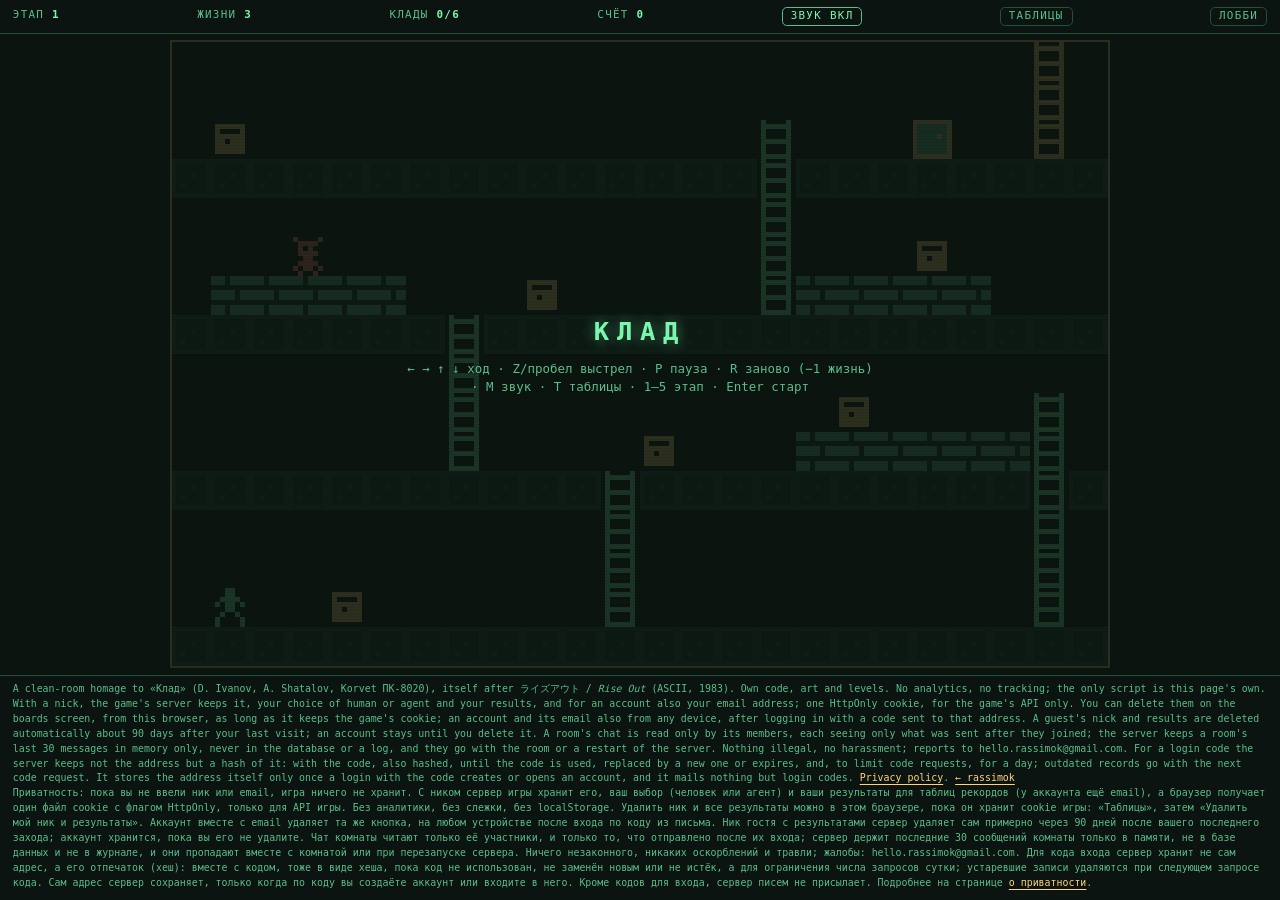
==== klad/index.html @ 7f985342 "feat(klad): room chat in the lobby, privacy texts for chat and the guest purge (RAS-54)" ====
<!DOCTYPE html>
<html lang="ru">
<head>
<meta charset="utf-8">
<meta name="viewport" content="width=device-width, initial-scale=1, viewport-fit=cover">
<meta name="color-scheme" content="dark">
<title>КЛАД — rassimok</title>
<meta name="description" content="КЛАД: a clean-room homage to the Korvet platformer. Five levels. No analytics, no tracking; stores the nick you pick, your results and, for an account, your email (a login code request keeps only a hash of the address); one cookie, for its API only.">
<link rel="stylesheet" href="/klad/klad.css">
<link rel="icon" href="/favicon.svg" type="image/svg+xml">
</head>
<body>
<div class="app">
  <header class="hud">
    <span>Этап <b id="h-level">1</b></span>
    <span>Жизни <b id="h-lives">3</b></span>
    <span>Клады <b id="h-chests">0/0</b></span>
    <span id="h-key" class="key" hidden>Ключ</span>
    <span>Счёт <b id="h-score">0</b></span>
    <button type="button" id="h-sound" aria-pressed="true">Звук вкл</button>
    <button type="button" id="h-board" aria-keyshortcuts="T">Таблицы</button>
    <button type="button" id="h-lobby">Лобби</button>
  </header>

  <main id="stage" class="stage">
    <canvas id="game" width="768" height="512" tabindex="0" role="img" aria-label="Игровое поле КЛАД"></canvas>
    <div id="msg" class="msg" role="status">
      <p id="msg-title" class="msg-title">КЛАД</p>
      <p id="msg-body">загрузка</p>
    </div>
    <p id="online-notice" class="notice" role="status"></p>
    <p id="race-notice" class="notice race-notice" role="status"></p>
  </main>

  <div class="pad" role="group" aria-label="Управление">
    <div class="dpad">
      <button type="button" class="up" data-k="up" aria-label="Вверх">▲</button>
      <button type="button" class="left" data-k="left" aria-label="Влево">◀</button>
      <button type="button" class="right" data-k="right" aria-label="Вправо">▶</button>
      <button type="button" class="down" data-k="down" aria-label="Вниз">▼</button>
    </div>
    <button type="button" class="fire" data-k="fire" aria-label="Выстрел или старт">ОГОНЬ</button>
  </div>

  <footer lang="en">
    <p>A clean-room homage to <span lang="ru">«Клад»</span> (D. Ivanov, A. Shatalov, Korvet <span lang="ru">ПК-8020</span>),
    itself after <span lang="ja">ライズアウト</span> / <i>Rise Out</i> (ASCII, 1983). Own code, art and levels.
    No analytics, no tracking; the only script is this page's own. With a nick, the game's server
    keeps it, your choice of human or agent and your results, and for an account also your email address;
    one HttpOnly cookie, for the game's API only. You can delete them on the boards screen, from this browser,
    as long as it keeps the game's cookie; an account and its email also from any device, after logging in
    with a code sent to that address. A guest's nick and results are deleted automatically about 90 days
    after your last visit; an account stays until you delete it. A room's chat is read only by its members,
    each seeing only what was sent after they joined; the server keeps a room's last 30 messages in memory
    only, never in the database or a log, and they go with the room or a restart of the server. Nothing
    illegal, no harassment; reports to <!--email_off-->hello.rassimok@gmail.com<!--/email_off-->. For a login code the server keeps not the address but a hash of it:
    with the code, also hashed, until the code is used, replaced by a new one or expires, and, to limit code
    requests, for a day; outdated records go with the next code request. It stores the address itself only once a login with the code creates or
    opens an account, and it mails nothing but login codes.
    <a href="/privacy/">Privacy policy</a>. <a href="/">← rassimok</a></p>
    <p lang="ru">Приватность: пока вы не ввели ник или email, игра ничего не хранит. С ником сервер игры
    хранит его, ваш выбор (человек или агент) и ваши результаты для таблиц рекордов
    (у аккаунта ещё email), а браузер получает один файл cookie с флагом HttpOnly,
    только для API игры. Без аналитики, без слежки, без localStorage. Удалить ник
    и все результаты можно в этом браузере, пока он хранит cookie игры: «Таблицы»,
    затем «Удалить мой ник и результаты». Аккаунт вместе с email удаляет та же кнопка,
    на любом устройстве после входа по коду из письма. Ник гостя с результатами сервер удаляет сам
    примерно через 90 дней после вашего последнего захода; аккаунт хранится, пока вы его не удалите.
    Чат комнаты читают только её участники, и только то, что отправлено после их входа; сервер держит
    последние 30 сообщений комнаты только в памяти, не в базе данных и не в журнале, и они пропадают
    вместе с комнатой или при перезапуске сервера. Ничего незаконного, никаких оскорблений и травли; жалобы:
    <!--email_off-->hello.rassimok@gmail.com<!--/email_off-->. Для кода входа сервер хранит не сам адрес,
    а его отпечаток (хеш): вместе с кодом, тоже в виде хеша, пока код не использован, не заменён новым
    или не истёк, а для ограничения числа запросов сутки; устаревшие записи удаляются при следующем
    запросе кода. Сам адрес сервер сохраняет, только
    когда по коду вы создаёте аккаунт или входите в него. Кроме кодов для входа, сервер писем не присылает.
    Подробнее на странице <a href="/privacy/">о приватности</a>.</p>
  </footer>
</div>

<dialog id="nick" aria-labelledby="nick-title">
  <form id="nick-form">
    <h2 id="nick-title">Ник для таблиц рекордов</h2>
    <p>С ником ваши результаты попадут в таблицы рекордов. Можно играть и без него.</p>
    <p class="field"><label for="nick-name">Ник</label>
      <input id="nick-name" name="nick" type="text" required minlength="3" maxlength="16"
             autocomplete="off" autocapitalize="off" spellcheck="false" aria-describedby="nick-rules"></p>
    <p id="nick-rules" class="note">От 3 до 16 знаков: латинские или русские буквы (не вперемешку), цифры, _ и -.</p>
    <fieldset aria-describedby="kind-note">
      <legend>Кто играет</legend>
      <label><input type="radio" name="kind" value="human" required> человек</label>
      <label><input type="radio" name="kind" value="agent"> агент (ИИ или скрипт)</label>
      <p id="kind-note" class="note">Этот выбор потом не изменить.</p>
    </fieldset>
    <p class="note">Приватность: сервер игры сохранит ник, ваш выбор (человек или агент) и ваши
    результаты, а браузер получит один файл cookie с флагом HttpOnly, только для API игры.
    Удалить ник и все результаты можно в этом браузере, пока он хранит cookie игры: «Таблицы»,
    затем «Удалить мой ник и результаты». Ник гостя сервер удаляет сам примерно через 90 дней после
    вашего последнего захода. Аккаунт (по желанию, в «Таблицах») хранит ещё ваш
    email; его удаляет та же кнопка, на любом устройстве после входа по коду из письма. Для кода входа
    сервер хранит не сам адрес, а его хеш, а сам адрес сохраняет только при входе
    в аккаунт. Кроме кодов для входа, сервер писем не присылает (подробнее в «Таблицах»). Чат комнаты
    читают только её участники; сервер держит его только в памяти (последние 30 сообщений комнаты), не
    в базе данных и не в журнале, и сообщения пропадают вместе с комнатой или при перезапуске сервера.
    Ничего незаконного, никаких оскорблений и травли; жалобы:
    <!--email_off-->hello.rassimok@gmail.com<!--/email_off-->.</p>
    <p id="nick-saving" class="note" role="status"></p>
    <p id="nick-error" class="error" role="alert"></p>
    <p class="actions">
      <button type="submit" id="nick-save">Сохранить ник</button>
      <button type="button" id="nick-skip">Играть без ника</button>
    </p>
  </form>
</dialog>

<dialog id="board" aria-labelledby="board-title">
  <h2 id="board-title">Таблицы рекордов</h2>
  <div class="switches">
    <fieldset>
      <legend>Игроки</legend>
      <label><input type="radio" name="board-kind" id="board-human" value="human" checked> люди</label>
      <label><input type="radio" name="board-kind" value="agent"> агенты</label>
    </fieldset>
    <p class="field"><label for="board-view">Таблица</label>
      <select id="board-view">
        <option value="records">рекорды: игры с первого этапа</option>
        <option value="chests" id="board-chests">клады: все этапы вместе</option>
      </select></p>
    <p class="field" id="board-shape-row"><label for="board-shape">Поле</label>
      <select id="board-shape">
        <option value="landscape">широкое</option>
        <option value="portrait">высокое</option>
      </select></p>
  </div>
  <p id="board-status" role="status"></p>
  <div id="board-tables" class="tables"></div>
  <div id="me" class="me" hidden>
    <h3>Ваш ник</h3>
    <div id="me-none">
      <p>Ника нет: результаты не сохраняются.</p>
      <p><button type="button" id="me-choose">Выбрать ник</button></p>
    </div>
    <div id="me-some">
      <p id="me-line"></p>
      <div id="me-account">
        <p id="me-email"></p>
        <p class="note">Выбор (человек или агент) аккаунт взял у ника гостя, и его не изменить.</p>
        <p><button type="button" id="me-logout">Выйти из аккаунта</button></p>
      </div>
      <form id="me-form">
        <p class="field"><label for="me-nick">Новый ник</label>
          <input id="me-nick" name="nick" type="text" required minlength="3" maxlength="16"
                 autocomplete="off" autocapitalize="off" spellcheck="false" aria-describedby="me-rules">
          <button type="submit">Сменить ник</button></p>
        <p id="me-rules" class="note">От 3 до 16 знаков: латинские или русские буквы (не вперемешку), цифры, _ и -.</p>
      </form>
      <p><button type="button" id="me-delete">Удалить мой ник и результаты</button></p>
      <div id="me-confirm" class="confirm" hidden>
        <p id="me-confirm-guest">Удалить с сервера ник, выбор (человек или агент) и все результаты? Это не отменить.</p>
        <p id="me-confirm-account">Удалить с сервера аккаунт: email, ник, выбор (человек или агент) и все
          результаты? Это не отменить.</p>
        <p><button type="button" id="me-yes">Да, удалить</button>
          <button type="button" id="me-no">Нет</button></p>
      </div>
    </div>
    <p id="me-note" role="status"></p>
    <div id="login">
      <h3>Аккаунт</h3>
      <p class="note">Вход по коду из письма, без пароля. Новый аккаунт создаётся из вашего ника гостя
      вместе с результатами; ник аккаунта никто другой не займёт, а играть под ним можно на любом устройстве.</p>
      <p class="note">Приватность: для кода сервер хранит не сам адрес, а его отпечаток (хеш): вместе
      с кодом, тоже в виде хеша, пока код не использован, не заменён новым или не истёк (он действует
      10 минут), а для ограничения числа запросов сутки; устаревшие записи удаляются при следующем
      запросе кода. Сам адрес сервер сохраняет, только когда
      по коду вы создаёте аккаунт или входите в него: это email аккаунта. Кроме кодов для входа, сервер
      писем не присылает; чтобы отправить письмо, адрес передаётся почтовому сервису. Удалить аккаунт вместе с email можно кнопкой «Удалить мой ник и результаты», войдя на
      любом устройстве. При входе в уже созданный аккаунт результаты гостя этого браузера перейдут в него,
      если выбор (человек или агент) у них один; иначе они останутся под ником гостя, и игра уже не
      сможет их удалить (сервер удалит этого гостя сам примерно через 90 дней после его последнего
      захода). Чтобы этого не было, сначала удалите ник гостя кнопкой «Удалить мой ник и результаты»,
      а потом войдите. Подробнее на странице
      <a href="/privacy/" target="_blank" rel="noopener">о приватности (в новой вкладке)</a>.</p>
      <form id="login-email-form">
        <p class="field"><label for="login-email">Email</label>
          <input id="login-email" name="email" type="email" required maxlength="254"
                 autocomplete="email" spellcheck="false">
          <button type="submit">Получить код</button></p>
      </form>
      <form id="login-code-form" hidden>
        <p class="field"><label for="login-code">Код из письма</label>
          <input id="login-code" name="code" type="text" required minlength="6" pattern="\s*[0-9]{6}\s*"
                 inputmode="numeric" autocomplete="one-time-code" aria-describedby="login-code-rules">
          <button type="submit">Войти</button></p>
        <p id="login-code-rules" class="note">6 цифр; код действует 10 минут.</p>
      </form>
      <p id="login-note" role="status" aria-live="polite"></p>
    </div>
  </div>
  <p class="actions"><button type="button" id="board-close">Закрыть</button></p>
</dialog>

<dialog id="lobby" aria-labelledby="lobby-title">
  <h2 id="lobby-title">Лобби</h2>
  <p id="lobby-status" role="status"></p>
  <div id="lobby-no-nick" hidden>
    <p>В лобби играют под ником: выберите его, и вас увидят другие игроки.</p>
    <p><button type="button" id="lobby-choose">Выбрать ник</button></p>
  </div>
  <div id="lobby-main" hidden>
    <h3 id="lobby-online-title">Сейчас в лобби</h3>
    <p class="note">Пока лобби открыто и ещё около минуты после, другие игроки видят в этом списке ваш ник, ваш выбор (человек или агент) и то, гость вы или аккаунт. Ник хозяина и число игроков открытой комнаты видит каждый игрок с ником (гость или аккаунт), и во время её гонки тоже. В открытую комнату может войти любой игрок с ником и увидит её участников. «Только по ссылке» прячет комнату из следующих списков, но не отзывает ссылку, которую уже видели.</p>
    <p id="lobby-online-status" class="note"></p>
    <ul id="lobby-online" class="people"></ul>
    <div id="lobby-out">
      <h3 id="lobby-rooms-title">Открытые комнаты</h3>
      <p id="lobby-rooms-status" class="note"></p>
      <ul id="lobby-rooms" class="people rooms"></ul>
      <h3>Комната</h3>
      <p class="note">Создайте комнату и отправьте ссылку друзьям.</p>
      <p><label><input type="checkbox" id="lobby-private"> Только по ссылке</label></p>
      <p><button type="button" id="lobby-create">Создать комнату</button></p>
    </div>
    <div id="lobby-room" hidden>
      <h3>Комната</h3>
      <p class="field"><label for="lobby-link">Ссылка для друзей</label>
        <input id="lobby-link" type="text" readonly spellcheck="false">
        <button type="button" id="lobby-copy">Копировать</button>
        <a id="lobby-mail">Отправить по почте</a></p>
      <p id="lobby-copy-note" class="note" role="status"></p>
      <p id="lobby-room-status" class="note"></p>
      <p id="lobby-listed-line" class="note"></p>
      <p id="lobby-listed-row"><label><input type="checkbox" id="lobby-link-only"> Только по ссылке</label></p>
      <ul id="lobby-players" class="people"></ul>
      <p id="lobby-level-line"></p>
      <p class="field" id="lobby-level-row"><label for="lobby-level">Этап гонки</label>
        <select id="lobby-level"></select></p>
      <p id="lobby-start-note" class="note"></p>
      <p class="actions">
        <button type="button" id="lobby-ready" aria-pressed="false">Готов</button>
        <button type="button" id="lobby-start">Старт</button>
        <button type="button" id="lobby-leave">Выйти из комнаты</button>
      </p>
      <p id="lobby-race" role="status"></p>
      <p class="note">Если закрыть лобби, вы выйдете из комнаты.</p>
      <div id="lobby-chat" hidden>
        <h3 id="lobby-chat-title">Чат</h3>
        <p><label><input type="checkbox" id="lobby-chat-hide"> Скрыть чат</label></p>
        <div id="lobby-chat-body">
          <ul id="lobby-chat-lines" class="chat" tabindex="0" aria-labelledby="lobby-chat-title"></ul>
          <p id="lobby-chat-empty" class="note"></p>
          <div id="lobby-chat-live" class="visually-hidden" aria-live="polite"></div>
          <form id="lobby-chat-form">
            <p class="field"><label for="lobby-chat-text">Сообщение</label>
              <input id="lobby-chat-text" name="text" type="text" maxlength="120" autocomplete="off"
                     enterkeyhint="send" aria-describedby="lobby-chat-rules">
              <button type="submit">Отправить</button></p>
            <p id="lobby-chat-rules" class="note">До 120 знаков в одну строку: латинские и русские буквы, цифры, пробел и знаки препинания, без эмодзи.</p>
          </form>
          <p id="lobby-chat-problem" class="error" role="alert"></p>
          <p class="note">Чат читают только участники комнаты, и каждый видит лишь сообщения, отправленные после его входа; в открытую комнату может войти любой игрок с ником. Рядом с текстом они видят ваш ник, выбор (человек или агент) и то, гость вы или аккаунт. Сервер держит последние 30 сообщений комнаты только в памяти, не в базе данных и не в журнале; они пропадают вместе с комнатой (через 10 минут после того, как из неё все вышли, или когда хозяин открывает новую комнату) и при перезапуске сервера. Отправленное сообщение не отозвать: выход из комнаты его не убирает, а удаление ника убирает ваши сообщения с сервера изо всех комнат, но у тех, кому они уже пришли, они остаются на экране до перезагрузки страницы. Правило: ничего незаконного, никаких оскорблений и травли. Жалобы: <!--email_off-->hello.rassimok@gmail.com<!--/email_off-->.</p>
        </div>
      </div>
    </div>
  </div>
  <p class="actions"><button type="button" id="lobby-close">Закрыть</button></p>
</dialog>

<dialog id="race" aria-labelledby="race-title">
  <h2 id="race-title">Гонка</h2>
  <p id="race-level"></p>
  <p class="note">Участники комнаты видят вашего бегуна, ник и время во время гонки; в таблицы ничего не попадает.</p>
  <p id="race-count" class="count" role="status" hidden></p>
  <p id="race-status" class="note" role="status"></p>
  <div id="race-results" hidden>
    <div id="race-places"></div>
    <p class="note">Побеждает тот, чей финиш сервер получил первым; время показано для сведения.</p>
    <p class="note">Если закрыть это окно, вы выйдете из комнаты.</p>
    <p class="actions">
      <button type="button" id="race-room">Назад в комнату</button>
      <button type="button" id="race-leave">Выйти из комнаты</button>
    </p>
  </div>
</dialog>
<script src="/klad/levels.js"></script>
<script src="/klad/ticks.js"></script>
<script src="/klad/klad.js"></script>
<script src="/klad/online.js"></script>
<script src="/klad/lobby.js"></script>
<script src="/klad/chat.js"></script>
<script src="/klad/race.js"></script>
</body>
</html>
---- klad/klad.css ----
/* КЛАД page styles. Same palette as the site; the game reads these variables. */
:root {
  --crt-bg: #0b1410;
  --crt-fg: #7bf7ad;
  --crt-dim: #5bbd8a;
  --crt-hot: #ffd479;
  --crt-rule: #23503c;
  --crt-dark: #163a2a;
  --crt-alert: #ff8a7a;   /* guards: 9.6:1 on --crt-bg */
  --crt-water: #2f5d8a;
  --crt-water-hi: #8fb4d9;
  /* Race ghosts by slot: neither the player's green nor the guards' red. */
  --crt-ghost-0: #f59cff;
  --crt-ghost-1: #7fdcff;
  --crt-ghost-2: #f2f2f2;
  --crt-ghost-3: #b8a4ff;
  --crt-ghost-4: #d6f26b;
  --crt-ghost-5: #ffa45c;
  --crt-ghost-6: #ff8fb8;
  --crt-ghost-7: #86b6ff;
  --crt-ghost-8: #e6d3a3;
  --crt-ghost-9: #8ff0e0;
  --mono: ui-monospace, SFMono-Regular, Menlo, Consolas, "DejaVu Sans Mono",
          "Liberation Mono", monospace;
}
* { box-sizing: border-box; }
/* Nothing in the play area is text to select: a long press or a drag that
   starts on the field must not highlight the HUD, the canvas or the pad. */
.hud, .stage, .pad {
  user-select: none;
  -webkit-user-select: none;
  -webkit-touch-callout: none;
}
html, body { height: 100%; }
body {
  margin: 0;
  background: var(--crt-bg);
  color: var(--crt-fg);
  font: .85rem/1.5 var(--mono);
  -webkit-text-size-adjust: 100%;
  overscroll-behavior: none;
}
.app {
  display: grid;
  height: 100vh;
  height: 100dvh;
  grid-template-rows: auto minmax(0, 1fr) auto auto;
  grid-template-areas: "hud" "stage" "pad" "foot";
}
.hud {
  grid-area: hud;
  display: flex;
  flex-wrap: wrap;
  justify-content: space-between;
  gap: .3rem 1rem;
  padding: .45rem .8rem;
  border-bottom: 1px solid var(--crt-rule);
  color: var(--crt-dim);
  font-size: .68rem;
  letter-spacing: .12em;
  text-transform: uppercase;
}
.hud b { color: var(--crt-fg); font-weight: 600; }
.hud .key { color: var(--crt-hot); }
.hud button {
  font: inherit;
  letter-spacing: inherit;
  text-transform: inherit;
  color: var(--crt-dim);
  background: transparent;
  border: 1px solid var(--crt-rule);
  border-radius: .3rem;
  padding: 0 .5rem;
  cursor: pointer;
}
.hud button[aria-pressed="true"] { color: var(--crt-fg); border-color: var(--crt-dim); }
.hud button:focus-visible { outline: 2px solid var(--crt-hot); outline-offset: 2px; }
.hud [hidden] { display: none; }
.stage {
  grid-area: stage;
  position: relative;
  display: flex;
  align-items: center;
  justify-content: center;
  min-height: 0;
  padding: .3rem;
}
canvas {
  display: block;
  touch-action: none;
  box-shadow: 0 0 0 1px var(--crt-rule);
  outline: none;
}
canvas:focus-visible { box-shadow: 0 0 0 2px var(--crt-hot); }
.stage::after {
  content: "";
  position: absolute;
  inset: 0;
  pointer-events: none;
  background: repeating-linear-gradient(to bottom, rgba(0, 0, 0, .10) 0 1px, rgba(0, 0, 0, 0) 1px 3px);
}
.msg {
  position: absolute;
  inset: 0;
  z-index: 1;
  display: flex;
  flex-direction: column;
  align-items: center;
  justify-content: center;
  padding: 1rem;
  text-align: center;
  background: rgba(11, 20, 16, .86);
}
.msg[hidden] { display: none; }
.msg p { margin: 0; }
.msg-title {
  font-size: 1.6rem;
  font-weight: 700;
  letter-spacing: .3em;
  text-shadow: 0 0 14px rgba(123, 247, 173, .45);
}
#msg-body { margin-top: .6rem; max-width: 30rem; color: var(--crt-dim); font-size: .78rem; }

/* Touch controls: only on coarse pointers. Portrait puts them under the
   field, landscape puts them beside it, thumbs where they already are. */
.pad { grid-area: pad; display: none; }
.pad button {
  font: inherit;
  color: var(--crt-fg);
  background: transparent;
  border: 1px solid var(--crt-dim);
  border-radius: .5rem;
  touch-action: none;
  user-select: none;
  -webkit-user-select: none;
}
.pad button:active { background: var(--crt-rule); }
.pad button:focus-visible { outline: 2px solid var(--crt-hot); outline-offset: 2px; }
.dpad {
  display: grid;
  grid-template-columns: repeat(3, 2.9rem);
  grid-template-rows: repeat(3, 2.9rem);
  gap: .2rem;
}
.dpad .up { grid-area: 1 / 2; }
.dpad .left { grid-area: 2 / 1; }
.dpad .right { grid-area: 2 / 3; }
.dpad .down { grid-area: 3 / 2; }
.fire {
  width: 5.4rem;
  height: 5.4rem;
  border-radius: 50% !important;
  color: var(--crt-hot) !important;
  border-color: var(--crt-hot) !important;
  letter-spacing: .1em;
  font-size: .75rem;
}
@media (hover: none) and (pointer: coarse) {
  .pad {
    display: flex;
    align-items: center;
    justify-content: space-between;
    padding: .5rem 1.2rem .8rem;
  }
}
/* A phone in portrait has about 660px to work with, and the field matters
   more than the footer (landscape hides it too). The credit is also on the
   home page; the privacy note is not, so a nick prompt must show it. */
@media (hover: none) and (pointer: coarse) and (orientation: portrait) and (max-height: 760px) {
  footer { display: none; }
}
@media (hover: none) and (pointer: coarse) and (orientation: landscape) {
  .app {
    grid-template-columns: auto minmax(0, 1fr) auto;
    grid-template-rows: auto minmax(0, 1fr) auto;
    grid-template-areas: "padl hud padr" "padl stage padr" "padl foot padr";
  }
  .pad { display: contents; }
  .dpad { grid-area: padl; align-self: center; margin: 0 .7rem; }
  .fire { grid-area: padr; align-self: center; margin: 0 .7rem; }
  footer { display: none; }
}
footer {
  grid-area: foot;
  padding: .4rem .8rem .6rem;
  border-top: 1px solid var(--crt-rule);
  color: var(--crt-dim);
  font-size: .62rem;
  line-height: 1.5;
}
footer p { margin: 0; }
footer a { color: var(--crt-hot); text-underline-offset: 3px; }
footer a:focus-visible { outline: 2px solid var(--crt-hot); outline-offset: 3px; }

/* Online: the stage notice, the nick prompt and the boards. Dialogs sit in
   the top layer, outside the unselectable play area; they scroll on a short
   landscape phone. */
.notice {
  position: absolute;
  left: 50%;
  bottom: .6rem;
  z-index: 2;
  transform: translateX(-50%);
  max-width: calc(100% - 1rem);
  margin: 0;
  pointer-events: none;
  font-size: .72rem;
  text-align: center;
}
.notice:not(:empty) {
  padding: .3rem .6rem;
  background: var(--crt-bg);
  border: 1px solid var(--crt-dim);
  border-radius: .3rem;
}
dialog {
  width: min(36rem, calc(100vw - 1rem));
  max-height: calc(100dvh - 1rem);
  overflow: auto;
  padding: .8rem 1rem;
  color: var(--crt-fg);
  background: var(--crt-bg);
  border: 1px solid var(--crt-dim);
  border-radius: .4rem;
  font: .8rem/1.5 var(--mono);
}
dialog::backdrop { background: rgba(11, 20, 16, .85); }
dialog [hidden] { display: none; }
dialog h2 {
  margin: 0 0 .5rem;
  font-size: 1rem;
  letter-spacing: .15em;
  text-transform: uppercase;
}
dialog h3 { margin: 1rem 0 .3rem; font-size: .85rem; color: var(--crt-hot); }
dialog p { margin: .5rem 0; }
dialog .note { color: var(--crt-dim); }
dialog a { color: var(--crt-hot); text-underline-offset: 3px; }
dialog .error { color: var(--crt-alert); }
dialog .error:empty, dialog .note:empty { margin: 0; }
dialog fieldset {
  margin: .5rem 0;
  padding: .3rem .6rem .4rem;
  border: 1px solid var(--crt-rule);
}
dialog fieldset label { display: inline-block; margin-right: 1rem; cursor: pointer; }
dialog .field label { margin-right: .5rem; }
dialog input, dialog select, dialog button { font: inherit; color: var(--crt-fg); }
dialog input[type="radio"] { accent-color: var(--crt-fg); margin-left: 0; }
/* iOS Safari zooms into a field whose text is smaller than 16px. */
dialog input[type="text"], dialog input[type="email"], dialog select {
  font-size: max(16px, 1rem);
  padding: .2rem .4rem;
  background: var(--crt-bg);
  border: 1px solid var(--crt-dim);
  border-radius: .2rem;
}
dialog button {
  padding: .25rem .7rem;
  background: transparent;
  border: 1px solid var(--crt-dim);
  border-radius: .3rem;
  cursor: pointer;
}
dialog button[type="submit"] { color: var(--crt-hot); border-color: var(--crt-hot); }
dialog button:disabled { color: var(--crt-dim); border-color: var(--crt-rule); cursor: default; }
dialog button:active { background: var(--crt-rule); }
dialog :focus-visible { outline: 2px solid var(--crt-hot); outline-offset: 2px; }
dialog .actions { display: flex; flex-wrap: wrap; gap: .5rem; margin-bottom: 0; }
dialog .switches { display: flex; flex-wrap: wrap; align-items: center; gap: 0 1rem; }
dialog table { width: 100%; margin: .6rem 0; border-collapse: collapse; }
dialog caption { text-align: left; color: var(--crt-hot); padding-bottom: .2rem; }
dialog th, dialog td { padding: .15rem .4rem; text-align: left; border-bottom: 1px solid var(--crt-rule); }
dialog th { color: var(--crt-dim); font-weight: 600; }
dialog .guest { color: var(--crt-dim); font-size: .9em; }
dialog .account { color: var(--crt-hot); font-size: .9em; }
dialog #me-email { overflow-wrap: anywhere; }
dialog .me { border-top: 1px solid var(--crt-rule); margin-top: .8rem; }
dialog .confirm { padding: .1rem .6rem; border: 1px solid var(--crt-alert); border-radius: .3rem; }

/* The lobby: who is in it, the room, its players and their ready marks. */
dialog .people { margin: .3rem 0; padding: 0; list-style: none; }
dialog .people li { padding: .15rem 0; border-bottom: 1px solid var(--crt-rule); overflow-wrap: anywhere; }
dialog .rooms li { display: flex; flex-wrap: wrap; align-items: center; gap: .2rem .6rem; }
dialog .rooms .full { color: var(--crt-dim); font-size: .9em; }
dialog .kind, dialog .waiting { color: var(--crt-dim); font-size: .9em; }
dialog .host, dialog .ready { color: var(--crt-hot); font-size: .9em; }
dialog #lobby-link { width: 100%; margin: .2rem 0; }
dialog button[aria-pressed="true"] { color: var(--crt-hot); border-color: var(--crt-hot); }

/* The room chat: the lines scroll in their own box, so a long chat does not
   push the field off a phone screen. */
dialog .chat {
  max-height: 12rem;
  overflow-y: auto;
  margin: .3rem 0;
  padding: .1rem .4rem;
  list-style: none;
  border: 1px solid var(--crt-rule);
}
dialog .chat:empty { display: none; }
dialog .chat li { padding: .1rem 0; overflow-wrap: anywhere; }
dialog .chat .nick { font-weight: 600; }
dialog #lobby-chat-text { width: 100%; margin: .2rem 0; }
/* Read by screen readers, not shown. */
.visually-hidden {
  position: absolute;
  width: 1px;
  height: 1px;
  overflow: hidden;
  clip-path: inset(50%);
  white-space: nowrap;
}

/* The race: the countdown, the finish screen and its notice at the top of
   the field (the online notice keeps the bottom). */
.race-notice { top: .6rem; bottom: auto; }
dialog .count {
  margin: .8rem 0;
  color: var(--crt-hot);
  font-size: 3rem;
  font-weight: 700;
  text-align: center;
}
dialog .winner td { color: var(--crt-hot); }
dialog .won, dialog .mine { color: var(--crt-hot); font-size: .9em; }
dialog .gone { color: var(--crt-dim); font-size: .9em; }
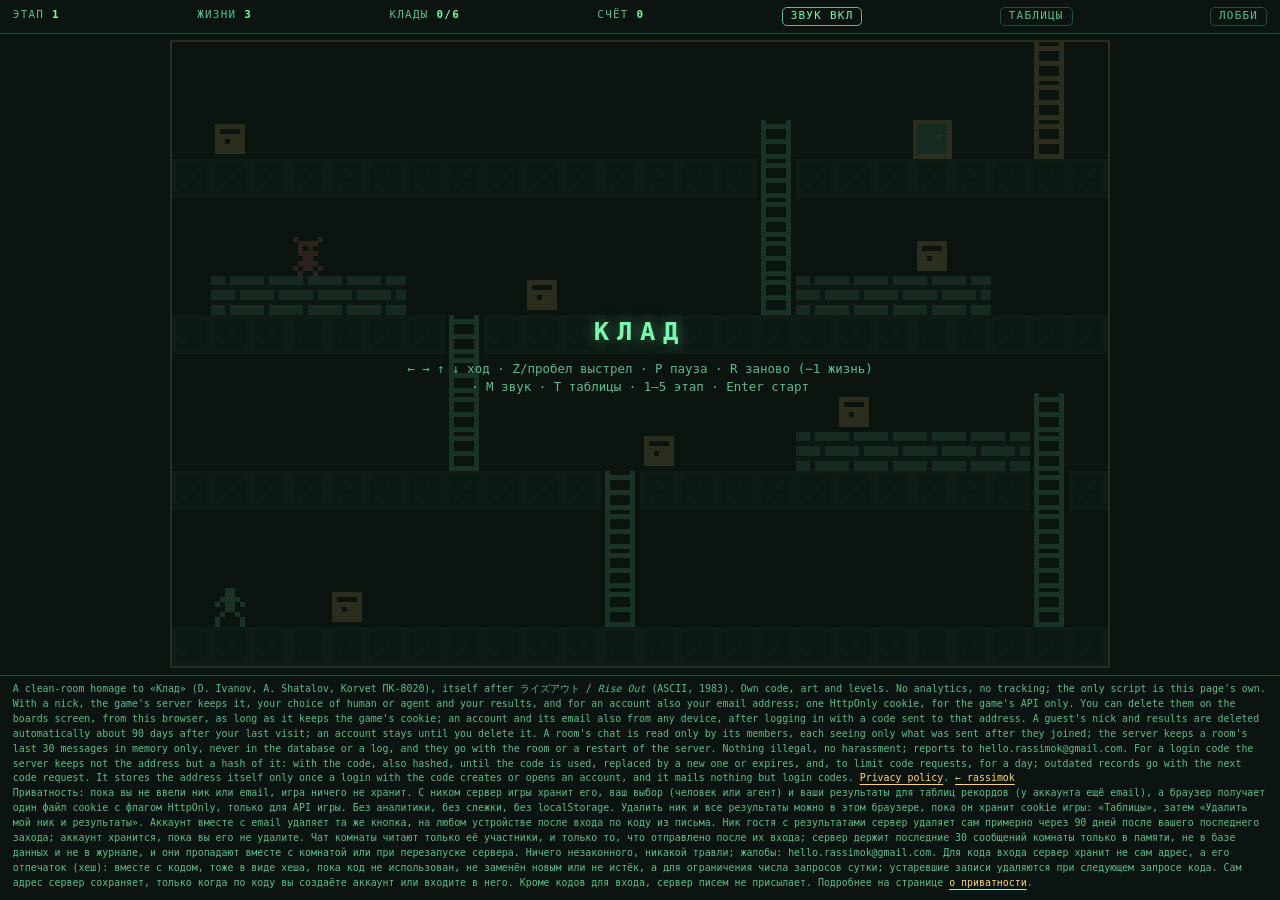
==== commit 21011512: "fix(klad): number twin nicks, hide from a chat line, review fixes (RAS-54)" ====
--- a/klad/index.html
+++ b/klad/index.html
@@ -68,7 +68,7 @@
     примерно через 90 дней после вашего последнего захода; аккаунт хранится, пока вы его не удалите.
     Чат комнаты читают только её участники, и только то, что отправлено после их входа; сервер держит
     последние 30 сообщений комнаты только в памяти, не в базе данных и не в журнале, и они пропадают
-    вместе с комнатой или при перезапуске сервера. Ничего незаконного, никаких оскорблений и травли; жалобы:
+    вместе с комнатой или при перезапуске сервера. Ничего незаконного, никакой травли; жалобы:
     <!--email_off-->hello.rassimok@gmail.com<!--/email_off-->. Для кода входа сервер хранит не сам адрес,
     а его отпечаток (хеш): вместе с кодом, тоже в виде хеша, пока код не использован, не заменён новым
     или не истёк, а для ограничения числа запросов сутки; устаревшие записи удаляются при следующем
@@ -102,7 +102,7 @@
     в аккаунт. Кроме кодов для входа, сервер писем не присылает (подробнее в «Таблицах»). Чат комнаты
     читают только её участники; сервер держит его только в памяти (последние 30 сообщений комнаты), не
     в базе данных и не в журнале, и сообщения пропадают вместе с комнатой или при перезапуске сервера.
-    Ничего незаконного, никаких оскорблений и травли; жалобы:
+    Ничего незаконного, никакой травли; жалобы:
     <!--email_off-->hello.rassimok@gmail.com<!--/email_off-->.</p>
     <p id="nick-saving" class="note" role="status"></p>
     <p id="nick-error" class="error" role="alert"></p>
@@ -257,7 +257,7 @@
             <p id="lobby-chat-rules" class="note">До 120 знаков в одну строку: латинские и русские буквы, цифры, пробел и знаки препинания, без эмодзи.</p>
           </form>
           <p id="lobby-chat-problem" class="error" role="alert"></p>
-          <p class="note">Чат читают только участники комнаты, и каждый видит лишь сообщения, отправленные после его входа; в открытую комнату может войти любой игрок с ником. Рядом с текстом они видят ваш ник, выбор (человек или агент) и то, гость вы или аккаунт. Сервер держит последние 30 сообщений комнаты только в памяти, не в базе данных и не в журнале; они пропадают вместе с комнатой (через 10 минут после того, как из неё все вышли, или когда хозяин открывает новую комнату) и при перезапуске сервера. Отправленное сообщение не отозвать: выход из комнаты его не убирает, а удаление ника убирает ваши сообщения с сервера изо всех комнат, но у тех, кому они уже пришли, они остаются на экране до перезагрузки страницы. Правило: ничего незаконного, никаких оскорблений и травли. Жалобы: <!--email_off-->hello.rassimok@gmail.com<!--/email_off-->.</p>
+          <p class="note">Чат читают только участники комнаты, и каждый видит лишь сообщения, отправленные после его входа; в открытую комнату может войти любой игрок с ником. Рядом с текстом они видят ваш ник, выбор (человек или агент) и то, гость вы или аккаунт. Сервер держит последние 30 сообщений комнаты только в памяти, не в базе данных и не в журнале; они пропадают вместе с комнатой (через 10 минут после того, как из неё все вышли, или когда хозяин открывает новую комнату) и при перезапуске сервера. Отправленное сообщение не отозвать: выход из комнаты его не убирает, а удаление ника убирает ваши сообщения с сервера изо всех комнат, но у тех, кому они уже пришли, они остаются на экране до перезагрузки страницы. Правило: ничего незаконного, никакой травли. Жалобы: <!--email_off-->hello.rassimok@gmail.com<!--/email_off-->.</p>
         </div>
       </div>
     </div>
--- a/klad/klad.css
+++ b/klad/klad.css
@@ -289,8 +289,10 @@
 dialog button[aria-pressed="true"] { color: var(--crt-hot); border-color: var(--crt-hot); }
 
 /* The room chat: the lines scroll in their own box, so a long chat does not
-   push the field off a phone screen. */
+   push the field off a phone screen. Positioned, so the hidden names of the
+   hide buttons stay inside the box and add no scroll to the dialog. */
 dialog .chat {
+  position: relative;
   max-height: 12rem;
   overflow-y: auto;
   margin: .3rem 0;
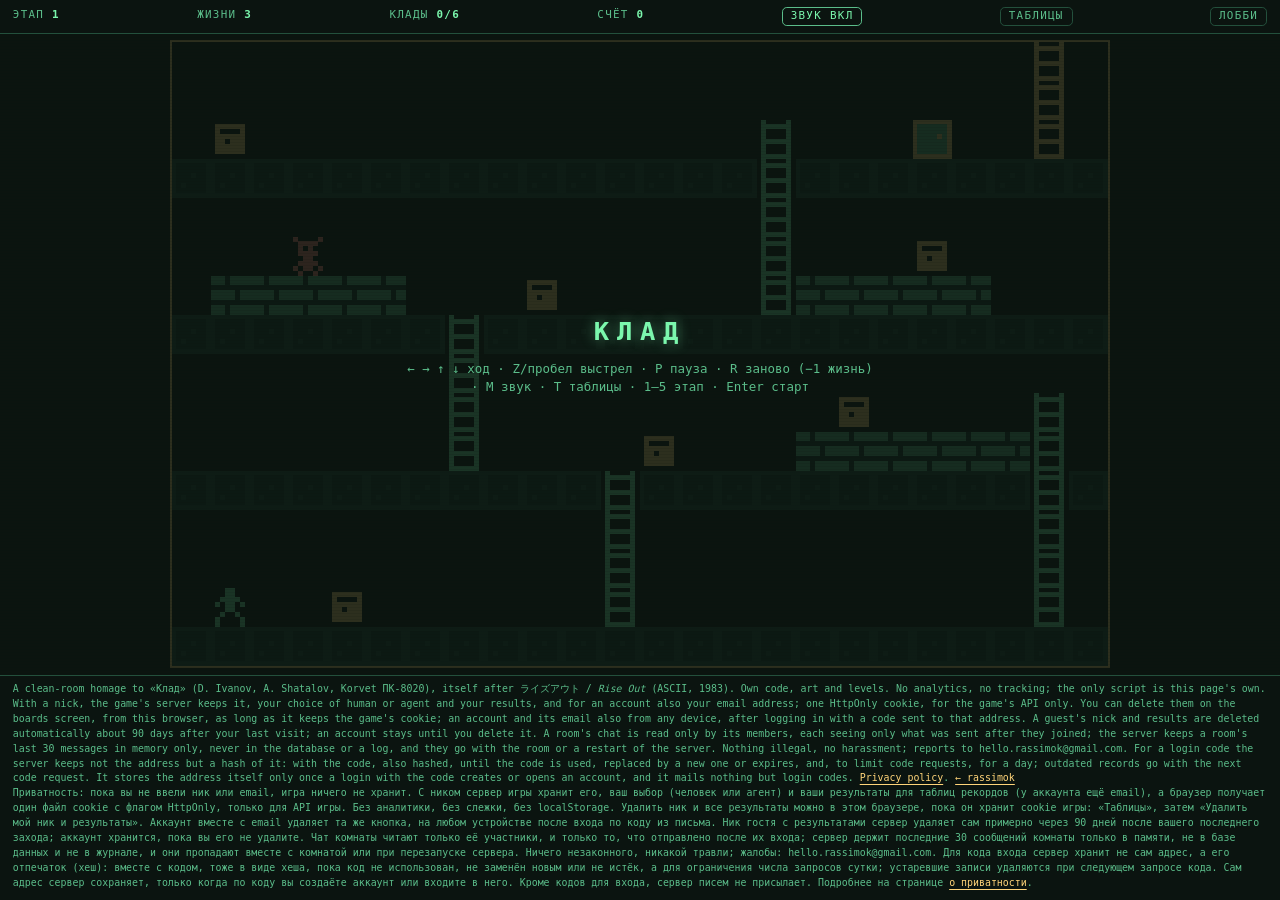
==== commit 886976b4: "fix(klad): privacy texts name the member number, focus and live region on hide (RAS-54)" ====
--- a/klad/index.html
+++ b/klad/index.html
@@ -257,7 +257,7 @@
             <p id="lobby-chat-rules" class="note">До 120 знаков в одну строку: латинские и русские буквы, цифры, пробел и знаки препинания, без эмодзи.</p>
           </form>
           <p id="lobby-chat-problem" class="error" role="alert"></p>
-          <p class="note">Чат читают только участники комнаты, и каждый видит лишь сообщения, отправленные после его входа; в открытую комнату может войти любой игрок с ником. Рядом с текстом они видят ваш ник, выбор (человек или агент) и то, гость вы или аккаунт. Сервер держит последние 30 сообщений комнаты только в памяти, не в базе данных и не в журнале; они пропадают вместе с комнатой (через 10 минут после того, как из неё все вышли, или когда хозяин открывает новую комнату) и при перезапуске сервера. Отправленное сообщение не отозвать: выход из комнаты его не убирает, а удаление ника убирает ваши сообщения с сервера изо всех комнат, но у тех, кому они уже пришли, они остаются на экране до перезагрузки страницы. Правило: ничего незаконного, никакой травли. Жалобы: <!--email_off-->hello.rassimok@gmail.com<!--/email_off-->.</p>
+          <p class="note">Чат читают только участники комнаты, и каждый видит лишь сообщения, отправленные после его входа; в открытую комнату может войти любой игрок с ником. Рядом с текстом они видят ваш ник, выбор (человек или агент) и то, гость вы или аккаунт; если ник есть у двух участников, после него стоит номер участника в этой комнате (по порядку входа, не номер игрока). Сервер держит последние 30 сообщений комнаты только в памяти, не в базе данных и не в журнале; они пропадают вместе с комнатой (через 10 минут после того, как из неё все вышли, или когда хозяин открывает новую комнату) и при перезапуске сервера. Отправленное сообщение не отозвать: выход из комнаты его не убирает, а удаление ника убирает ваши сообщения с сервера изо всех комнат, но у тех, кому они уже пришли, они остаются на экране до перезагрузки страницы. Правило: ничего незаконного, никакой травли. Жалобы: <!--email_off-->hello.rassimok@gmail.com<!--/email_off-->.</p>
         </div>
       </div>
     </div>
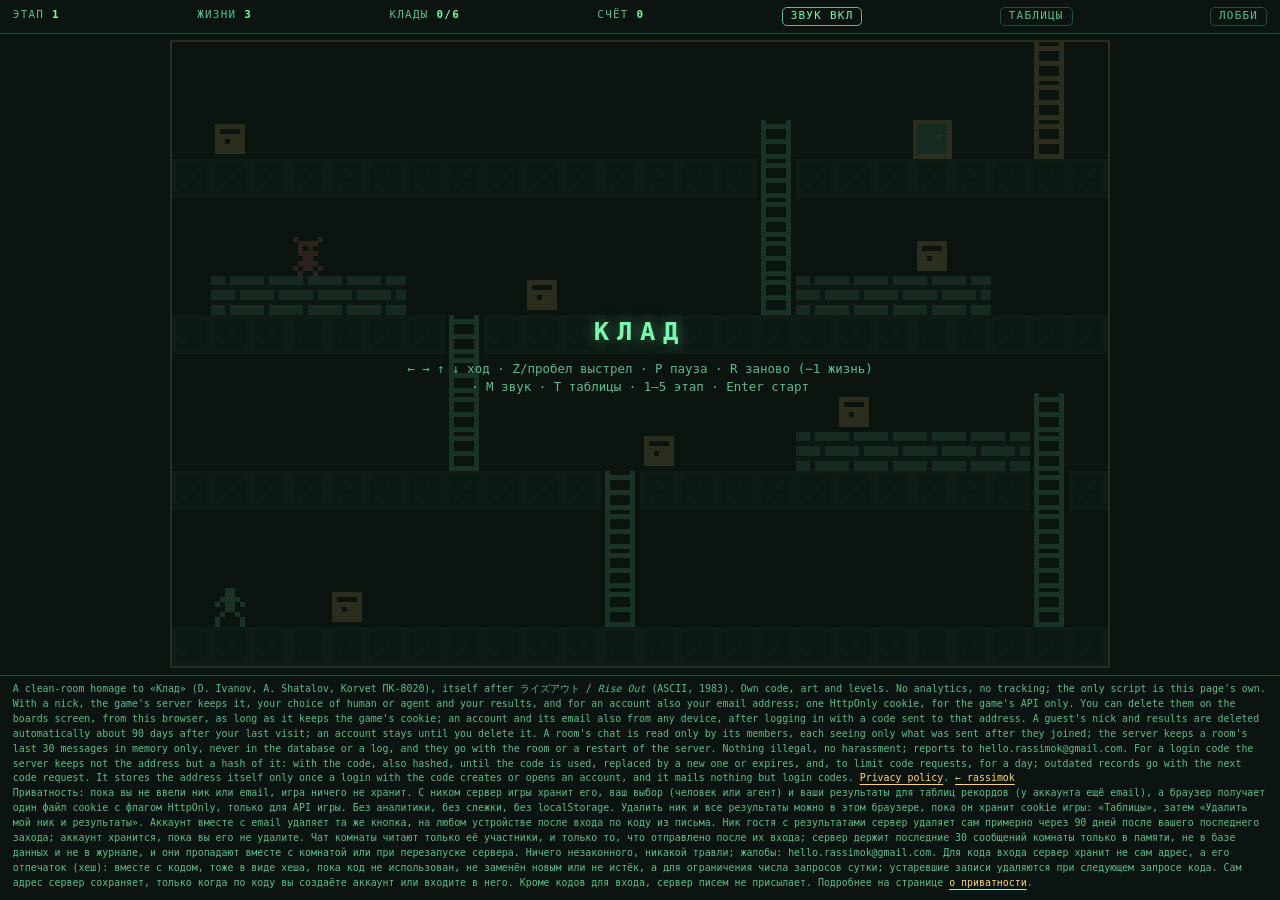
==== commit 354a6030: "feat(klad): chat in a race: pop-ups and a chat dialog on key C (RAS-56)" ====
--- a/klad/index.html
+++ b/klad/index.html
@@ -20,6 +20,7 @@
     <button type="button" id="h-sound" aria-pressed="true">Звук вкл</button>
     <button type="button" id="h-board" aria-keyshortcuts="T">Таблицы</button>
     <button type="button" id="h-lobby">Лобби</button>
+    <button type="button" id="h-chat" aria-keyshortcuts="C" hidden>Чат</button>
   </header>
 
   <main id="stage" class="stage">
@@ -30,6 +31,7 @@
     </div>
     <p id="online-notice" class="notice" role="status"></p>
     <p id="race-notice" class="notice race-notice" role="status"></p>
+    <div id="chat-popups" class="popups" aria-live="polite"></div>
   </main>
 
   <div class="pad" role="group" aria-label="Управление">
@@ -281,6 +283,27 @@
     </p>
   </div>
 </dialog>
+
+<dialog id="race-chat" aria-labelledby="race-chat-title">
+  <h2 id="race-chat-title">Чат гонки</h2>
+  <p class="note">Пока этот диалог открыт, ваша игра на паузе: остальные бегут дальше. Escape закрывает чат, игра остаётся на паузе до P или ОГОНЬ.</p>
+  <p><label><input type="checkbox" id="race-chat-hide"> Скрыть чат</label></p>
+  <div id="race-chat-body">
+    <ul id="race-chat-lines" class="chat" tabindex="0" aria-labelledby="race-chat-title"></ul>
+    <p id="race-chat-empty" class="note"></p>
+    <div id="race-chat-live" class="visually-hidden" aria-live="polite"></div>
+    <form id="race-chat-form">
+      <p class="field"><label for="race-chat-text">Сообщение</label>
+        <input id="race-chat-text" name="text" type="text" maxlength="120" autocomplete="off"
+               enterkeyhint="send" aria-describedby="race-chat-rules">
+        <button type="submit">Отправить</button></p>
+      <p id="race-chat-rules" class="note">До 120 знаков в одну строку: латинские и русские буквы, цифры, пробел и знаки препинания, без эмодзи.</p>
+    </form>
+    <p id="race-chat-problem" class="error" role="alert"></p>
+    <p class="note">Это тот же чат комнаты, что в лобби: его читают только участники комнаты, и каждый видит лишь сообщения, отправленные после его входа. Новые сообщения других участников на несколько секунд появляются внизу поля, пока вы играете; «Скрыть чат» их отключает. Сервер держит последние 30 сообщений комнаты только в памяти, не в базе данных и не в журнале. Правило: ничего незаконного, никакой травли. Жалобы: <!--email_off-->hello.rassimok@gmail.com<!--/email_off-->.</p>
+  </div>
+  <p class="actions"><button type="button" id="race-chat-close">Закрыть</button></p>
+</dialog>
 <script src="/klad/levels.js"></script>
 <script src="/klad/ticks.js"></script>
 <script src="/klad/klad.js"></script>
--- a/klad/klad.css
+++ b/klad/klad.css
@@ -303,7 +303,7 @@
 dialog .chat:empty { display: none; }
 dialog .chat li { padding: .1rem 0; overflow-wrap: anywhere; }
 dialog .chat .nick { font-weight: 600; }
-dialog #lobby-chat-text { width: 100%; margin: .2rem 0; }
+dialog #lobby-chat-text, dialog #race-chat-text { width: 100%; margin: .2rem 0; }
 /* Read by screen readers, not shown. */
 .visually-hidden {
   position: absolute;
@@ -327,3 +327,43 @@
 dialog .winner td { color: var(--crt-hot); }
 dialog .won, dialog .mine { color: var(--crt-hot); font-size: .9em; }
 dialog .gone { color: var(--crt-dim); font-size: .9em; }
+
+/* Race chat pop-ups: inside the field, above the online notice, and never
+   in reach of a key, a touch or the focus. Each shows at most two lines.
+   The base style is the final state; only a player who accepts motion gets
+   the short fade-in. */
+.popups {
+  position: absolute;
+  left: 50%;
+  bottom: 2.6rem;
+  z-index: 2;
+  transform: translateX(-50%);
+  display: flex;
+  flex-direction: column;
+  align-items: center;
+  gap: .25rem;
+  width: max-content;
+  max-width: calc(100% - 1rem);
+  pointer-events: none;
+}
+.popups p {
+  margin: 0;
+  padding: .25rem .6rem;
+  max-width: 100%;
+  overflow: hidden;
+  display: -webkit-box;
+  -webkit-box-orient: vertical;
+  -webkit-line-clamp: 2;
+  overflow-wrap: anywhere;
+  font-size: .72rem;
+  text-align: center;
+  background: var(--crt-bg);
+  border: 1px solid var(--crt-dim);
+  border-radius: .3rem;
+}
+@media (prefers-reduced-motion: no-preference) {
+  .popups p { animation: popup-in .2s ease-out; }
+}
+@keyframes popup-in {
+  from { opacity: 0; }
+}
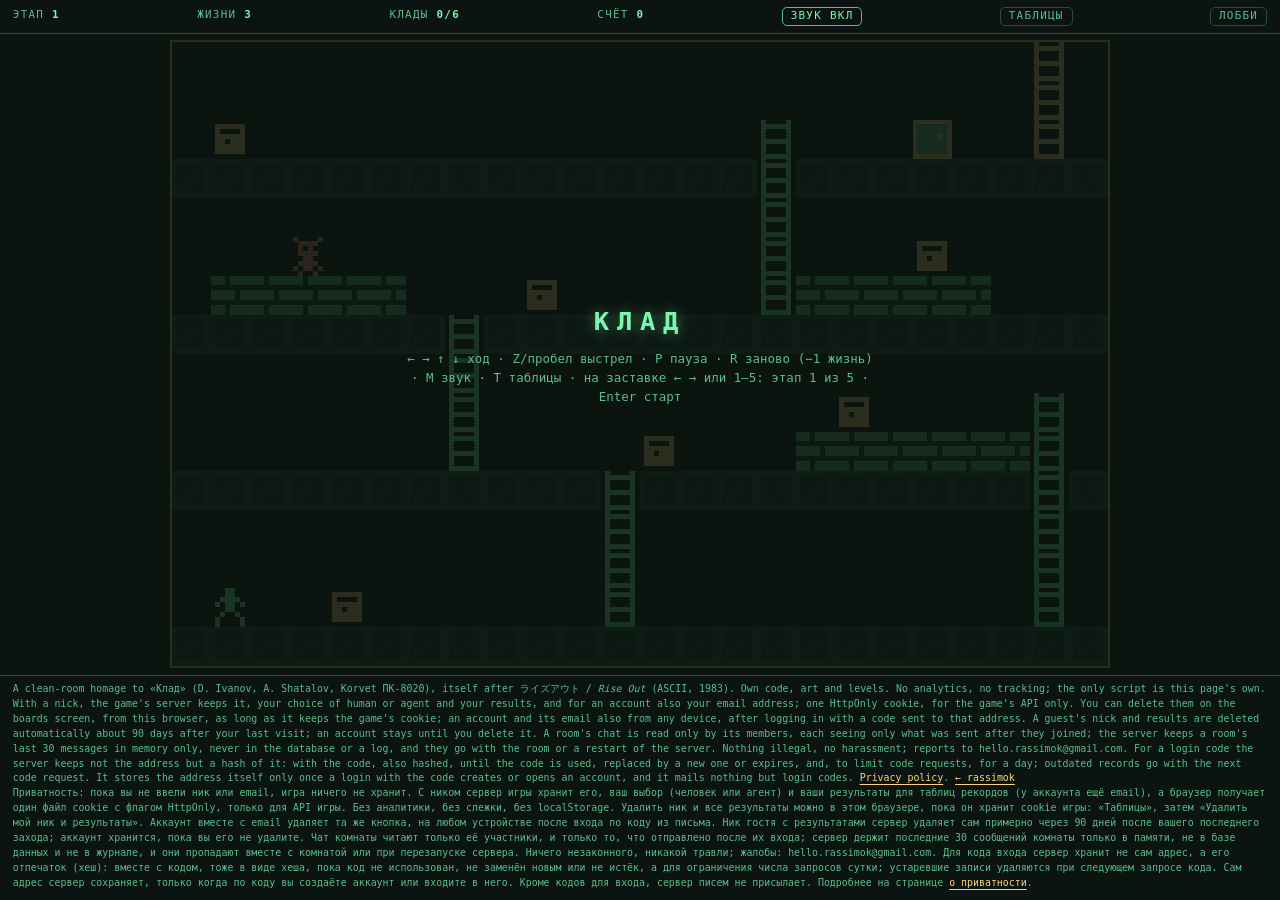
==== commit 91bf5519: "feat(klad): guards chase straight at the player, draft (RAS-60)" ====
--- a/klad/index.html
+++ b/klad/index.html
@@ -5,7 +5,7 @@
 <meta name="viewport" content="width=device-width, initial-scale=1, viewport-fit=cover">
 <meta name="color-scheme" content="dark">
 <title>КЛАД — rassimok</title>
-<meta name="description" content="КЛАД: a clean-room homage to the Korvet platformer. Five levels. No analytics, no tracking; stores the nick you pick, your results and, for an account, your email (a login code request keeps only a hash of the address); one cookie, for its API only.">
+<meta name="description" content="КЛАД: a clean-room homage to the Korvet platformer. No analytics, no tracking; stores the nick you pick, your results and, for an account, your email (a login code request keeps only a hash of the address); one cookie, for its API only.">
 <link rel="stylesheet" href="/klad/klad.css">
 <link rel="icon" href="/favicon.svg" type="image/svg+xml">
 </head>
@@ -134,6 +134,7 @@
         <option value="portrait">высокое</option>
       </select></p>
   </div>
+  <p class="note">В каждой таблице первые 20 мест. У игрока одна строка: его лучший результат.</p>
   <p id="board-status" role="status"></p>
   <div id="board-tables" class="tables"></div>
   <div id="me" class="me" hidden>
@@ -306,6 +307,7 @@
 </dialog>
 <script src="/klad/levels.js"></script>
 <script src="/klad/ticks.js"></script>
+<script src="/klad/chase.js"></script>
 <script src="/klad/klad.js"></script>
 <script src="/klad/online.js"></script>
 <script src="/klad/lobby.js"></script>
--- a/klad/klad.css
+++ b/klad/klad.css
@@ -364,6 +364,12 @@
 @media (prefers-reduced-motion: no-preference) {
   .popups p { animation: popup-in .2s ease-out; }
 }
+/* A landscape phone is at most about 430 px high (large ones 430, small
+   ones 360 to 390): there each pop-up is one line, so three cover less of
+   the field. */
+@media (max-height: 500px) {
+  .popups p { -webkit-line-clamp: 1; }
+}
 @keyframes popup-in {
   from { opacity: 0; }
 }
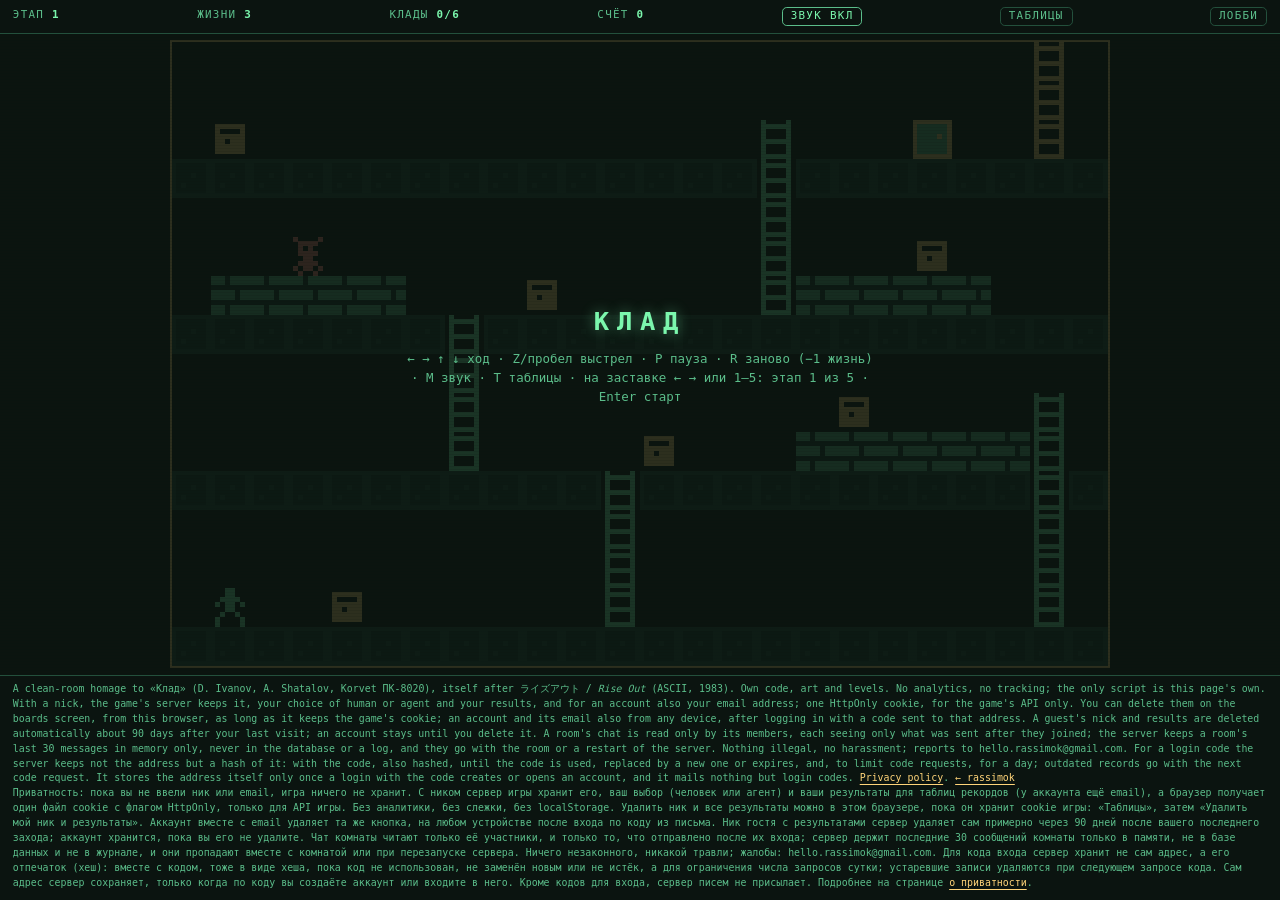
==== commit 2c832410: "feat(klad): guards chase straight at the player, no way around (RAS-60) (#30) * feat(klad): guards c" ====
(no text change in the page or its own stylesheets)
